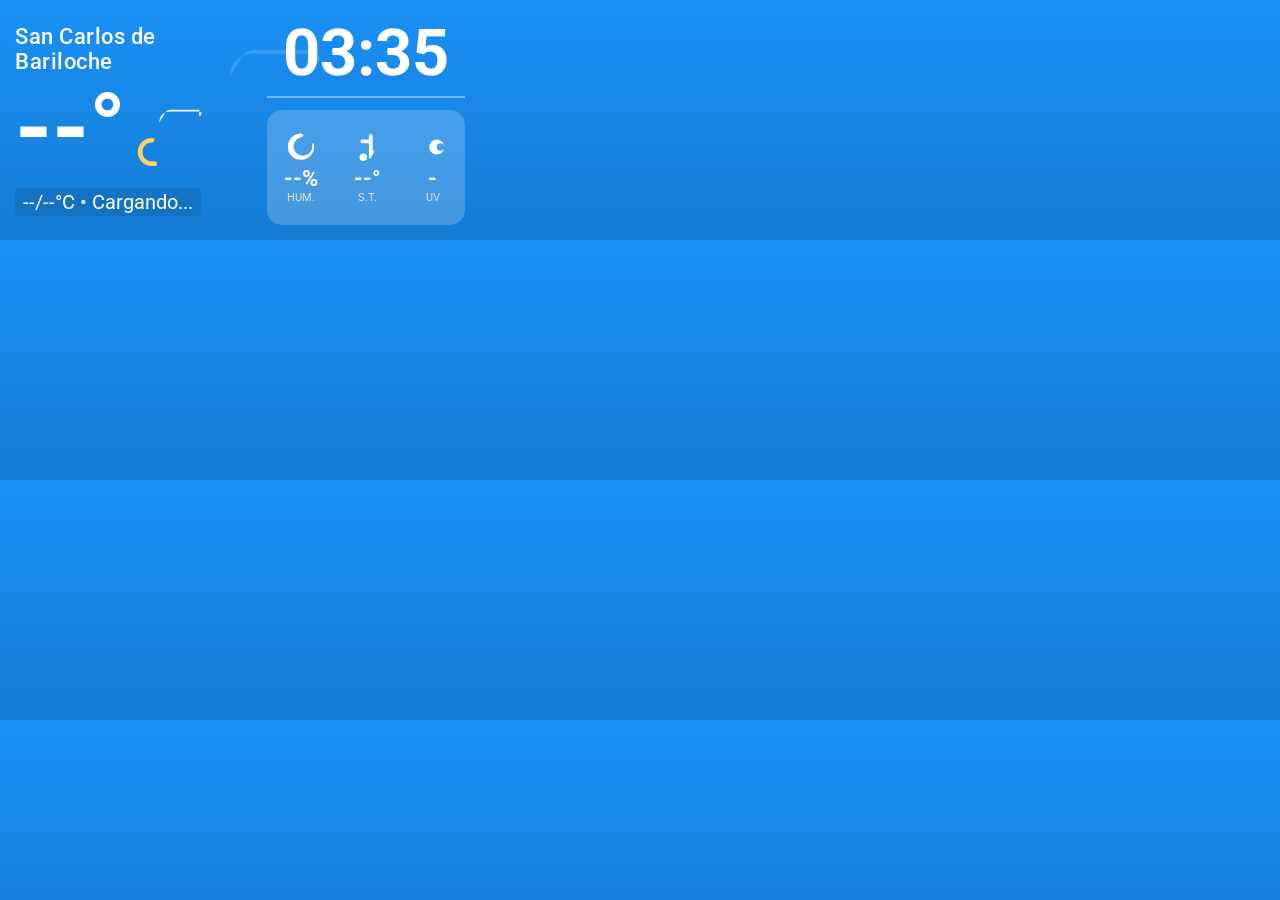
==== index.html @ 15d07fd6 "Add files via upload" ====
<!DOCTYPE html>
<html lang="es">
<head>
    <meta charset="UTF-8">
    <style>
        @import url('https://fonts.googleapis.com/css2?family=Roboto:wght@300;400;500;700&display=swap');

        body, html {
            margin: 0;
            padding: 0;
            width: 480px;
            height: 240px;
            overflow: hidden;
            display: flex;
            align-items: center;
            justify-content: center;
            font-family: 'Roboto', sans-serif;
            color: white;
            background: linear-gradient(180deg, #1A90F6 0%, #157CD4 100%);
            position: relative;
        }

        /* Nubes sutiles de fondo */
        body::after {
            content: '';
            position: absolute;
            top: 10px;
            right: 20px;
            width: 280px;
            height: 160px;
            background-image: url('data:image/svg+xml;utf8,<svg xmlns="http://www.w3.org/2000/svg" viewBox="0 0 512 512"><path fill="rgba(255,255,255,0.15)" d="M432 128H237.1c-19.1 0-36.2 11.2-43.9 28.6L160 212.9V210.6C160 171.7 191.7 140 230.6 140H432c7.2 0 16 8.8 16 16s-8.8 16-16 16z"/></svg>');
            background-repeat: no-repeat;
            background-size: contain;
            z-index: 0;
        }

        .screen-container {
            width: 450px;
            height: 210px;
            display: grid;
            grid-template-columns: 1.1fr 0.9fr;
            gap: 10px;
            z-index: 1;
        }

        /* --- Panel Izquierdo --- */
        .weather-left {
            display: flex;
            flex-direction: column;
            justify-content: space-around;
        }

        .location-header {
            font-size: 22px; /* TIPOGRAFÍA MÁS GRANDE */
            font-weight: 500;
            color: #FFFFFF;
            letter-spacing: 0.5px;
            margin-bottom: -5px; /* Acerca el nombre a la temperatura */
        }

        .main-temp-icon-row {
            display: flex;
            align-items: center;
            gap: 10px;
        }

        .current-temp {
            font-size: 95px; /* Un poco más grande para impactar */
            font-weight: 700;
            line-height: 0.9;
        }

        .weather-icon {
            width: 75px;
            height: 75px;
        }

        .description-minmax {
            font-size: 20px;
            font-weight: 400;
            background: rgba(0,0,0,0.1); /* Sombra suave para legibilidad */
            padding: 2px 8px;
            border-radius: 5px;
            width: fit-content;
        }

        /* --- Panel Derecho --- */
        .data-right {
            display: grid;
            grid-template-rows: auto 1fr;
            gap: 12px;
        }

        .clock-panel {
            font-size: 65px;
            font-weight: 700;
            text-align: center;
            border-bottom: 2px solid rgba(255,255,255,0.4);
            padding-bottom: 5px;
        }

        .comfort-panel {
            background-color: rgba(255, 255, 255, 0.2); 
            border-radius: 15px;
            display: flex;
            justify-content: space-around;
            align-items: center;
        }

        .comfort-item {
            text-align: center;
        }

        .icon-small {
            width: 30px;
            height: 30px;
            display: block;
            margin: 0 auto 4px;
        }

        .comfort-value {
            font-size: 22px;
            font-weight: 700;
        }

        .comfort-label {
            font-size: 11px;
            color: #E0E0E0;
            text-transform: uppercase;
        }

    </style>
</head>
<body>

    <div class="screen-container">
        
        <div class="weather-left">
            <div class="location-header">
                San Carlos de Bariloche
            </div>
            
            <div class="main-temp-icon-row">
                <div class="current-temp" id="temp-main">--°</div>
                <svg class="weather-icon" viewBox="0 0 512 512">
                  <path fill="#FFD166" d="M128 320c0 1.9 0 3.8.2 5.6C121.2 322 114.7 320 108 320c-53 0-96 43-96 96s43 96 96 96h20c8.8 0 16-7.2 16-16s-7.2-16-16-16H108c-35.3 0-64-28.7-64-64s28.7-64 64-64c8.8 0 16-7.2 16-16V320z"/>
                  <path fill="#FFFFFF" d="M432 128H237.1c-19.1 0-36.2 11.2-43.9 28.6L160 212.9V210.6C160 171.7 191.7 140 230.6 140H432c7.2 0 16 8.8 16 16s-8.8 16-16 16V128z"/>
                </svg>
            </div>
            
            <div class="description-minmax">
                <span id="temp-minmax">--/--°C</span> • <span id="weather-desc">Cargando...</span>
            </div>
        </div>
        
        <div class="data-right">
            <div class="clock-panel" id="clock">00:00</div>
            
            <div class="comfort-panel">
                <div class="comfort-item">
                    <svg class="icon-small" viewBox="0 0 512 512"><path fill="currentColor" d="M448 192a32 32 0 0 1 32 32v16a224 224 0 1 1-213.33-213.33 32 32 0 1 1-13.34 62.66A160 160 0 1 0 448 224v-16A32 32 0 0 1 448 192z"/></svg>
                    <div class="comfort-value" id="h-val">--%</div>
                    <div class="comfort-label">Hum.</div>
                </div>
                
                <div class="comfort-item">
                    <svg class="icon-small" viewBox="0 0 512 512"><path fill="currentColor" d="M112 432a64 64 0 1 1 128 0 64 64 0 1 1-128 0zm192 16h-32v-256H160a32 32 0 0 1 0-64h112v-64c0-17.7 14.3-32 32-32s32 14.3 32 32v256h32z"/></svg>
                    <div class="comfort-value" id="st-val">--°</div>
                    <div class="comfort-label">S.T.</div>
                </div>
                
                <div class="comfort-item">
                    <svg class="icon-small" viewBox="0 0 512 512"><path fill="currentColor" d="M384 256c0-10.7-5.1-19.9-12.8-25.6v23.2C384 256 384 256 384 256zM320 256a64 64 0 1 0 128 0 64 64 0 1 0-128 0zM192 256a128 128 0 1 1 256 0 128 128 0 1 1-256 0z"/></svg>
                    <div class="comfort-value" id="uv-val">-</div>
                    <div class="comfort-label">UV</div>
                </div>
            </div>
        </div>

    </div>

    <script>
        function updateClock() {
            const now = new Date();
            document.getElementById('clock').textContent = `${String(now.getHours()).padStart(2, '0')}:${String(now.getMinutes()).padStart(2, '0')}`;
        }

        async function updateWeather() {
            try {
                const res = await fetch('https://wttr.in/Bariloche?format=j1');
                const data = await res.json();
                const cur = data.current_condition[0];
                const day = data.weather[0];

                document.getElementById('temp-main').textContent = `${cur.temp_C}°`;
                document.getElementById('weather-desc').textContent = cur.lang_es[0].value;
                document.getElementById('h-val').textContent = `${cur.humidity}%`;
                document.getElementById('st-val').textContent = `${cur.FeelsLikeC}°`;
                document.getElementById('uv-val').textContent = cur.uvIndex;
                document.getElementById('temp-minmax').textContent = `${day.mintempC}/${day.maxtempC}°C`;
            } catch (e) { console.error(e); }
        }

        setInterval(updateClock, 1000);
        setInterval(updateWeather, 1800000);
        updateClock();
        updateWeather();
    </script>
</body>
</html>
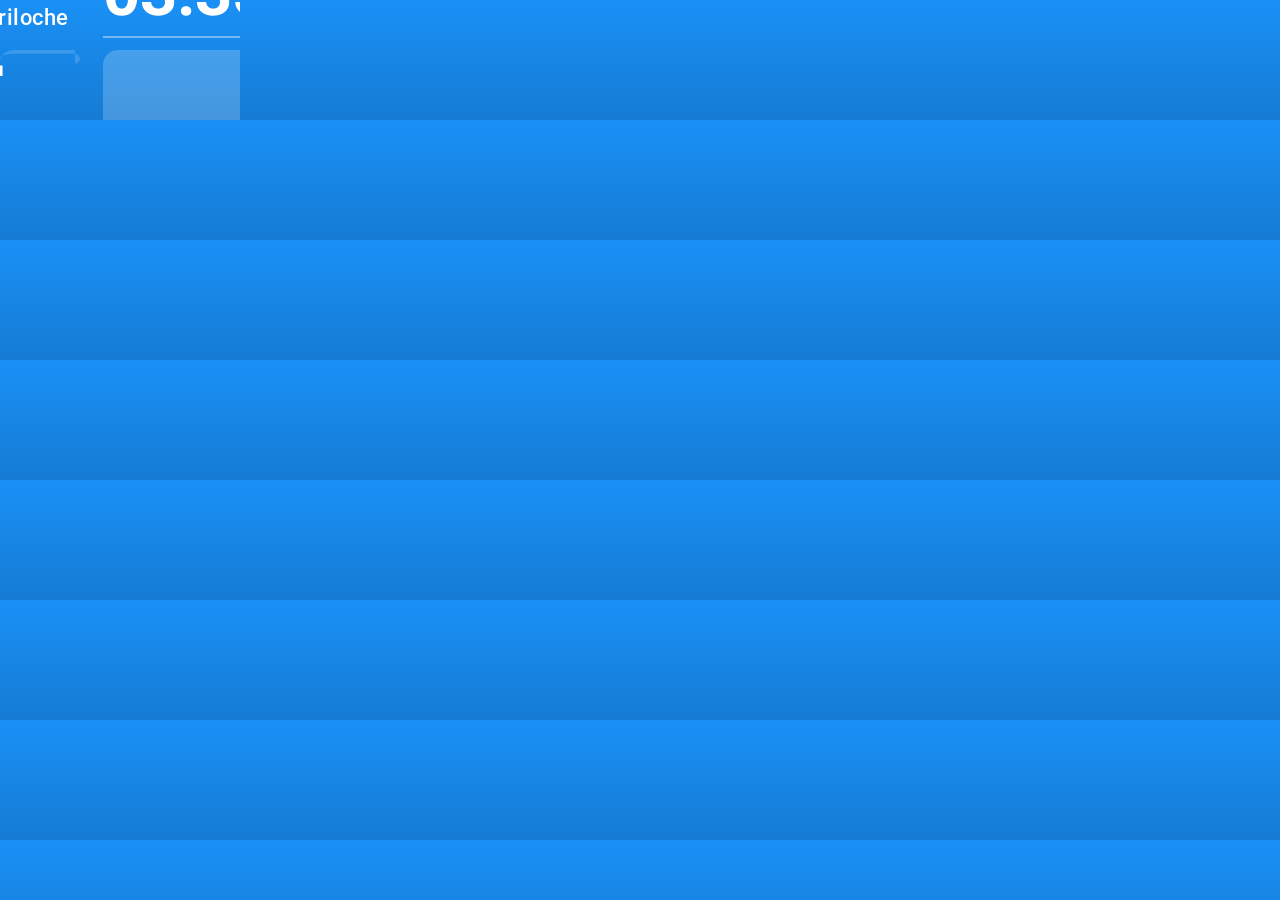
==== commit fa5545c5: "index.html" ====
--- a/index.html
+++ b/index.html
@@ -8,8 +8,8 @@
         body, html {
             margin: 0;
             padding: 0;
-            width: 480px;
-            height: 240px;
+            width: 240px;
+            height: 120px;
             overflow: hidden;
             display: flex;
             align-items: center;
@@ -207,4 +207,4 @@
         updateWeather();
     </script>
 </body>
-</html>+</html>
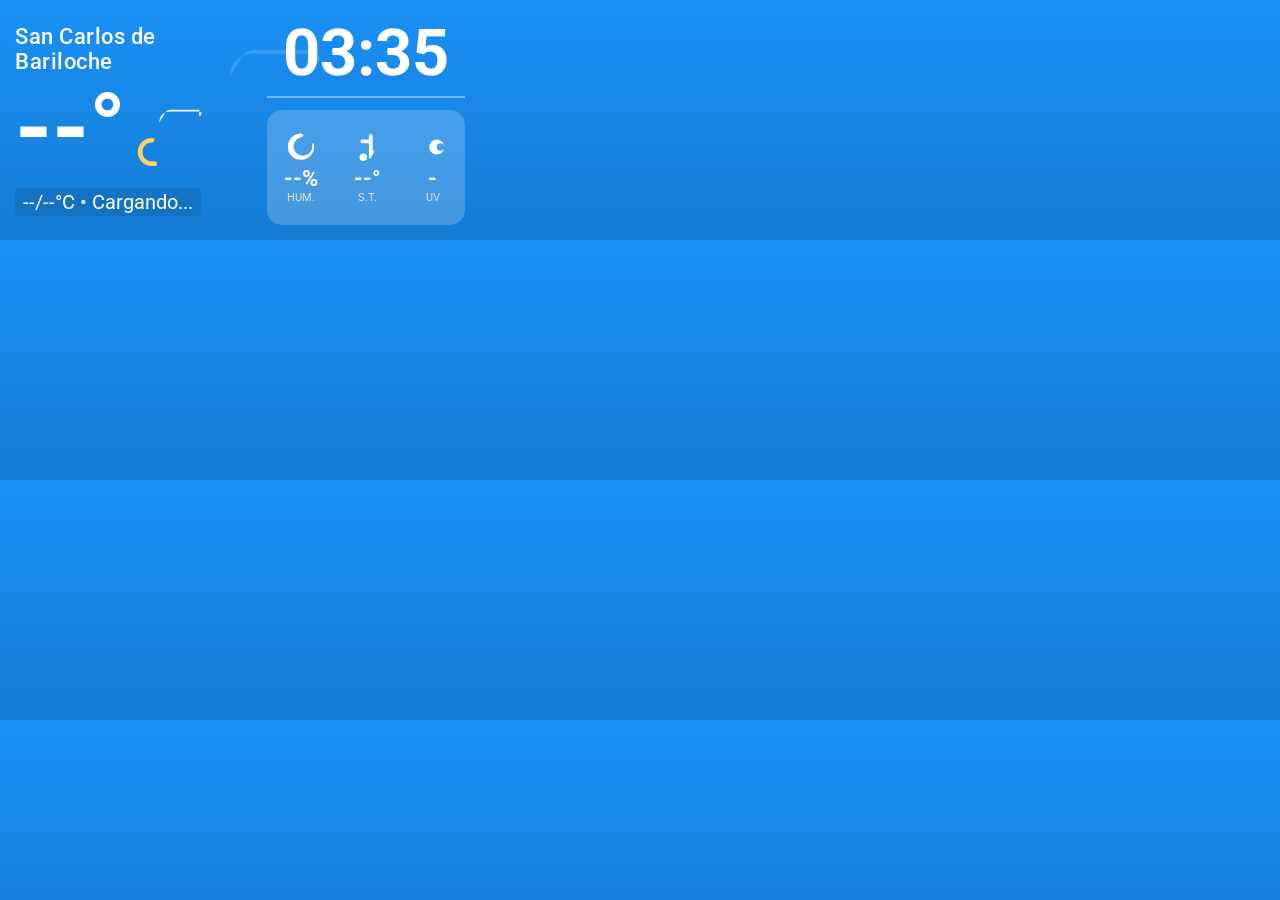
==== commit 9b65b076: "index.html" ====
--- a/index.html
+++ b/index.html
@@ -8,8 +8,8 @@
         body, html {
             margin: 0;
             padding: 0;
-            width: 240px;
-            height: 120px;
+            width: 480px;
+            height: 240px;
             overflow: hidden;
             display: flex;
             align-items: center;
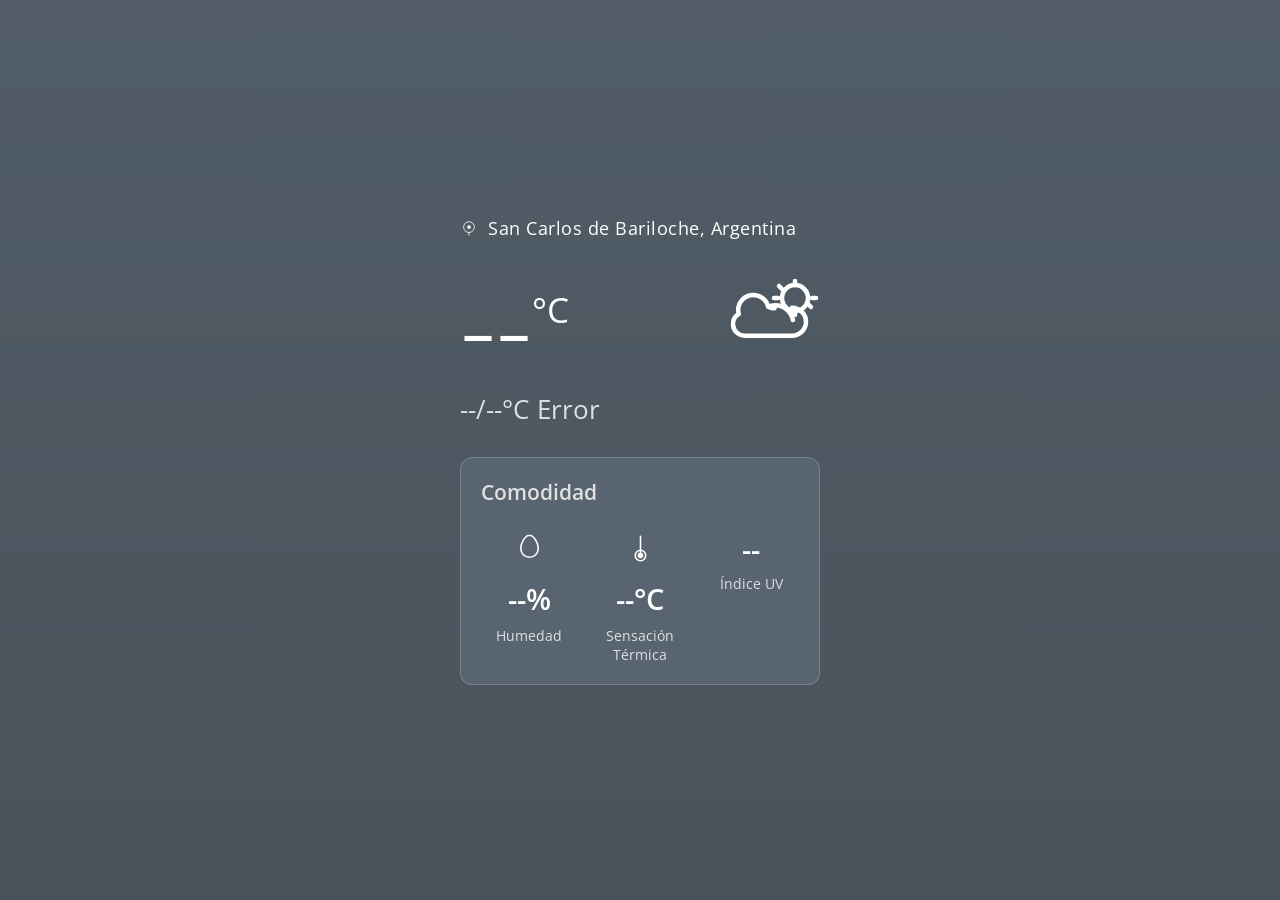
==== commit 950e4ae0: "Diseño completo del clima" ====
--- a/index.html
+++ b/index.html
@@ -1,210 +1,63 @@
-<!DOCTYPE html>
-<html lang="es">
-<head>
-    <meta charset="UTF-8">
-    <style>
-        @import url('https://fonts.googleapis.com/css2?family=Roboto:wght@300;400;500;700&display=swap');
-
-        body, html {
-            margin: 0;
-            padding: 0;
-            width: 480px;
-            height: 240px;
-            overflow: hidden;
-            display: flex;
-            align-items: center;
-            justify-content: center;
-            font-family: 'Roboto', sans-serif;
-            color: white;
-            background: linear-gradient(180deg, #1A90F6 0%, #157CD4 100%);
-            position: relative;
-        }
-
-        /* Nubes sutiles de fondo */
-        body::after {
-            content: '';
-            position: absolute;
-            top: 10px;
-            right: 20px;
-            width: 280px;
-            height: 160px;
-            background-image: url('data:image/svg+xml;utf8,<svg xmlns="http://www.w3.org/2000/svg" viewBox="0 0 512 512"><path fill="rgba(255,255,255,0.15)" d="M432 128H237.1c-19.1 0-36.2 11.2-43.9 28.6L160 212.9V210.6C160 171.7 191.7 140 230.6 140H432c7.2 0 16 8.8 16 16s-8.8 16-16 16z"/></svg>');
-            background-repeat: no-repeat;
-            background-size: contain;
-            z-index: 0;
-        }
-
-        .screen-container {
-            width: 450px;
-            height: 210px;
-            display: grid;
-            grid-template-columns: 1.1fr 0.9fr;
-            gap: 10px;
-            z-index: 1;
-        }
-
-        /* --- Panel Izquierdo --- */
-        .weather-left {
-            display: flex;
-            flex-direction: column;
-            justify-content: space-around;
-        }
-
-        .location-header {
-            font-size: 22px; /* TIPOGRAFÍA MÁS GRANDE */
-            font-weight: 500;
-            color: #FFFFFF;
-            letter-spacing: 0.5px;
-            margin-bottom: -5px; /* Acerca el nombre a la temperatura */
-        }
-
-        .main-temp-icon-row {
-            display: flex;
-            align-items: center;
-            gap: 10px;
-        }
-
-        .current-temp {
-            font-size: 95px; /* Un poco más grande para impactar */
-            font-weight: 700;
-            line-height: 0.9;
-        }
-
-        .weather-icon {
-            width: 75px;
-            height: 75px;
-        }
-
-        .description-minmax {
-            font-size: 20px;
-            font-weight: 400;
-            background: rgba(0,0,0,0.1); /* Sombra suave para legibilidad */
-            padding: 2px 8px;
-            border-radius: 5px;
-            width: fit-content;
-        }
-
-        /* --- Panel Derecho --- */
-        .data-right {
-            display: grid;
-            grid-template-rows: auto 1fr;
-            gap: 12px;
-        }
-
-        .clock-panel {
-            font-size: 65px;
-            font-weight: 700;
-            text-align: center;
-            border-bottom: 2px solid rgba(255,255,255,0.4);
-            padding-bottom: 5px;
-        }
-
-        .comfort-panel {
-            background-color: rgba(255, 255, 255, 0.2); 
-            border-radius: 15px;
-            display: flex;
-            justify-content: space-around;
-            align-items: center;
-        }
-
-        .comfort-item {
-            text-align: center;
-        }
-
-        .icon-small {
-            width: 30px;
-            height: 30px;
-            display: block;
-            margin: 0 auto 4px;
-        }
-
-        .comfort-value {
-            font-size: 22px;
-            font-weight: 700;
-        }
-
-        .comfort-label {
-            font-size: 11px;
-            color: #E0E0E0;
-            text-transform: uppercase;
-        }
-
-    </style>
-</head>
-<body>
-
-    <div class="screen-container">
-        
-        <div class="weather-left">
-            <div class="location-header">
-                San Carlos de Bariloche
-            </div>
-            
-            <div class="main-temp-icon-row">
-                <div class="current-temp" id="temp-main">--°</div>
-                <svg class="weather-icon" viewBox="0 0 512 512">
-                  <path fill="#FFD166" d="M128 320c0 1.9 0 3.8.2 5.6C121.2 322 114.7 320 108 320c-53 0-96 43-96 96s43 96 96 96h20c8.8 0 16-7.2 16-16s-7.2-16-16-16H108c-35.3 0-64-28.7-64-64s28.7-64 64-64c8.8 0 16-7.2 16-16V320z"/>
-                  <path fill="#FFFFFF" d="M432 128H237.1c-19.1 0-36.2 11.2-43.9 28.6L160 212.9V210.6C160 171.7 191.7 140 230.6 140H432c7.2 0 16 8.8 16 16s-8.8 16-16 16V128z"/>
-                </svg>
-            </div>
-            
-            <div class="description-minmax">
-                <span id="temp-minmax">--/--°C</span> • <span id="weather-desc">Cargando...</span>
-            </div>
-        </div>
-        
-        <div class="data-right">
-            <div class="clock-panel" id="clock">00:00</div>
-            
-            <div class="comfort-panel">
-                <div class="comfort-item">
-                    <svg class="icon-small" viewBox="0 0 512 512"><path fill="currentColor" d="M448 192a32 32 0 0 1 32 32v16a224 224 0 1 1-213.33-213.33 32 32 0 1 1-13.34 62.66A160 160 0 1 0 448 224v-16A32 32 0 0 1 448 192z"/></svg>
-                    <div class="comfort-value" id="h-val">--%</div>
-                    <div class="comfort-label">Hum.</div>
-                </div>
-                
-                <div class="comfort-item">
-                    <svg class="icon-small" viewBox="0 0 512 512"><path fill="currentColor" d="M112 432a64 64 0 1 1 128 0 64 64 0 1 1-128 0zm192 16h-32v-256H160a32 32 0 0 1 0-64h112v-64c0-17.7 14.3-32 32-32s32 14.3 32 32v256h32z"/></svg>
-                    <div class="comfort-value" id="st-val">--°</div>
-                    <div class="comfort-label">S.T.</div>
-                </div>
-                
-                <div class="comfort-item">
-                    <svg class="icon-small" viewBox="0 0 512 512"><path fill="currentColor" d="M384 256c0-10.7-5.1-19.9-12.8-25.6v23.2C384 256 384 256 384 256zM320 256a64 64 0 1 0 128 0 64 64 0 1 0-128 0zM192 256a128 128 0 1 1 256 0 128 128 0 1 1-256 0z"/></svg>
-                    <div class="comfort-value" id="uv-val">-</div>
-                    <div class="comfort-label">UV</div>
-                </div>
-            </div>
-        </div>
-
-    </div>
-
-    <script>
-        function updateClock() {
-            const now = new Date();
-            document.getElementById('clock').textContent = `${String(now.getHours()).padStart(2, '0')}:${String(now.getMinutes()).padStart(2, '0')}`;
-        }
-
-        async function updateWeather() {
-            try {
-                const res = await fetch('https://wttr.in/Bariloche?format=j1');
-                const data = await res.json();
-                const cur = data.current_condition[0];
-                const day = data.weather[0];
-
-                document.getElementById('temp-main').textContent = `${cur.temp_C}°`;
-                document.getElementById('weather-desc').textContent = cur.lang_es[0].value;
-                document.getElementById('h-val').textContent = `${cur.humidity}%`;
-                document.getElementById('st-val').textContent = `${cur.FeelsLikeC}°`;
-                document.getElementById('uv-val').textContent = cur.uvIndex;
-                document.getElementById('temp-minmax').textContent = `${day.mintempC}/${day.maxtempC}°C`;
-            } catch (e) { console.error(e); }
-        }
-
-        setInterval(updateClock, 1000);
-        setInterval(updateWeather, 1800000);
-        updateClock();
-        updateWeather();
-    </script>
-</body>
-</html>
+<!DOCTYPE html>
+<html lang="es">
+<head>
+  <meta charset="UTF-8">
+  <meta name="viewport" content="width=device-width, initial-scale=1.0">
+  <title>Clima Bariloche</title>
+  <link rel="preconnect" href="https://fonts.googleapis.com">
+  <link rel="preconnect" href="https://fonts.gstatic.com" crossorigin>
+  <link href="https://fonts.googleapis.com/css2?family=Open+Sans:wght@300;400;600&display=swap" rel="stylesheet">
+  <link rel="stylesheet" href="style.css">
+</head>
+<body>
+  <div class="app-container">
+    
+    <header class="location-header">
+      <img src="img/pin.svg" alt="Ubicación" class="icon-pin">
+      <h1 id="location-name">San Carlos de Bariloche, Argentina</h1>
+    </header>
+
+    <main class="main-weather">
+      <div class="weather-row">
+        <div class="temperature-container">
+          <span id="main-temp" class="large-temp">--</span><span class="unit">°C</span>
+        </div>
+        <img id="main-weather-icon" src="img/cloudy-with-sun.svg" alt="Estado del clima" class="weather-icon-main">
+      </div>
+      
+      <div class="weather-status-detail">
+        <span id="temp-range">--/--°C</span>
+        <span id="weather-desc">Cargando...</span>
+      </div>
+    </main>
+
+    <section class="comfort-card">
+      <h2 class="comfort-title">Comodidad</h2>
+      
+      <div class="comfort-metrics">
+        <div class="metric-group">
+          <img src="img/droplet.svg" alt="Humedad" class="comfort-icon">
+          <span id="comfort-humidity" class="comfort-value">--%</span>
+          <span class="comfort-label">Humedad</span>
+        </div>
+        
+        <div class="metric-group">
+          <img src="img/thermometer.svg" alt="Sensación Térmica" class="comfort-icon">
+          <span id="comfort-feels-like" class="comfort-value">--°C</span>
+          <span class="comfort-label">Sensación Térmica</span>
+        </div>
+        
+        <div class="metric-group">
+          <!-- Este icono es un placeholder, el UV es dinámico -->
+          <div class="uv-placeholder">
+            <span id="comfort-uv" class="comfort-value uv-value">--</span>
+          </div>
+          <span class="comfort-label">Índice UV</span>
+        </div>
+      </div>
+    </section>
+
+  </div>
+  <script src="script.js"></script>
+</body>
+</html>
--- a/style.css
+++ b/style.css
@@ -0,0 +1,157 @@
+:root {
+  --bg-color: #5A6772; /* Color base gris azulado de la imagen */
+  --card-bg: rgba(94, 107, 120, 0.7); /* Fondo de la tarjeta Comodidad */
+  --text-primary: #FFFFFF;
+  --text-secondary: #E0E0E0;
+  --uv-bg: rgba(255, 255, 255, 0.15);
+  --font-family: 'Open Sans', sans-serif;
+}
+
+* {
+  margin: 0;
+  padding: 0;
+  box-sizing: border-box;
+}
+
+body {
+  font-family: var(--font-family);
+  background-color: var(--bg-color);
+  color: var(--text-primary);
+  display: flex;
+  justify-content: center;
+  align-items: center;
+  min-height: 100vh;
+  /* Fondo de nubes (reemplazar con una imagen real si se desea) */
+  background-image: linear-gradient(rgba(0,0,0,0.1), rgba(0,0,0,0.2)), url('https://images.unsplash.com/photo-1599202860130-f600f4948364?q=80&w=2000&auto=format&fit=crop');
+  background-size: cover;
+  background-position: center;
+}
+
+.app-container {
+  width: 100%;
+  max-width: 400px; /* Tamaño móvil simulado */
+  padding: 40px 20px;
+  display: flex;
+  flex-direction: column;
+  gap: 30px;
+}
+
+/* Header de Ubicación */
+.location-header {
+  display: flex;
+  align-items: center;
+  gap: 10px;
+}
+
+.icon-pin {
+  width: 18px;
+  height: 18px;
+}
+
+.location-header h1 {
+  font-size: 1.1rem;
+  font-weight: 400;
+  letter-spacing: 0.5px;
+}
+
+/* Sección Principal del Clima */
+.main-weather {
+  display: flex;
+  flex-direction: column;
+  gap: 10px;
+}
+
+.weather-row {
+  display: flex;
+  justify-content: space-between;
+  align-items: center;
+}
+
+.temperature-container {
+  display: flex;
+  align-items: flex-start;
+}
+
+.large-temp {
+  font-size: 7rem;
+  font-weight: 300; /* Extra fina */
+  line-height: 1;
+}
+
+.unit {
+  font-size: 2.2rem;
+  font-weight: 400;
+  margin-top: 15px;
+}
+
+.weather-icon-main {
+  width: 100px;
+  height: 100px;
+}
+
+.weather-status-detail {
+  display: flex;
+  gap: 8px;
+  font-size: 1.6rem;
+  font-weight: 400;
+  color: var(--text-secondary);
+}
+
+/* Tarjeta de Comodidad */
+.comfort-card {
+  background-color: var(--card-bg);
+  border: 1.5px solid rgba(255, 255, 255, 0.2);
+  border-radius: 12px;
+  padding: 20px;
+}
+
+.comfort-title {
+  font-size: 1.3rem;
+  font-weight: 600;
+  margin-bottom: 25px;
+  color: var(--text-secondary);
+}
+
+.comfort-metrics {
+  display: grid;
+  grid-template-columns: repeat(3, 1fr);
+  gap: 15px;
+  text-align: center;
+}
+
+.metric-group {
+  display: flex;
+  flex-direction: column;
+  align-items: center;
+  gap: 8px;
+}
+
+.comfort-icon {
+  width: 35px;
+  height: 35px;
+  margin-bottom: 5px;
+}
+
+.comfort-value {
+  font-size: 1.8rem;
+  font-weight: 600;
+}
+
+.comfort-label {
+  font-size: 0.85rem;
+  font-weight: 400;
+  color: rgba(255, 255, 255, 0.8);
+}
+
+/* Estilo especial para el placeholder del UV (se reemplazará por icono real) */
+.uv-placeholder {
+  width: 35px;
+  height: 35px;
+  display: flex;
+  justify-content: center;
+  align-items: center;
+}
+
+.uv-value {
+  font-size: 1.8rem;
+}
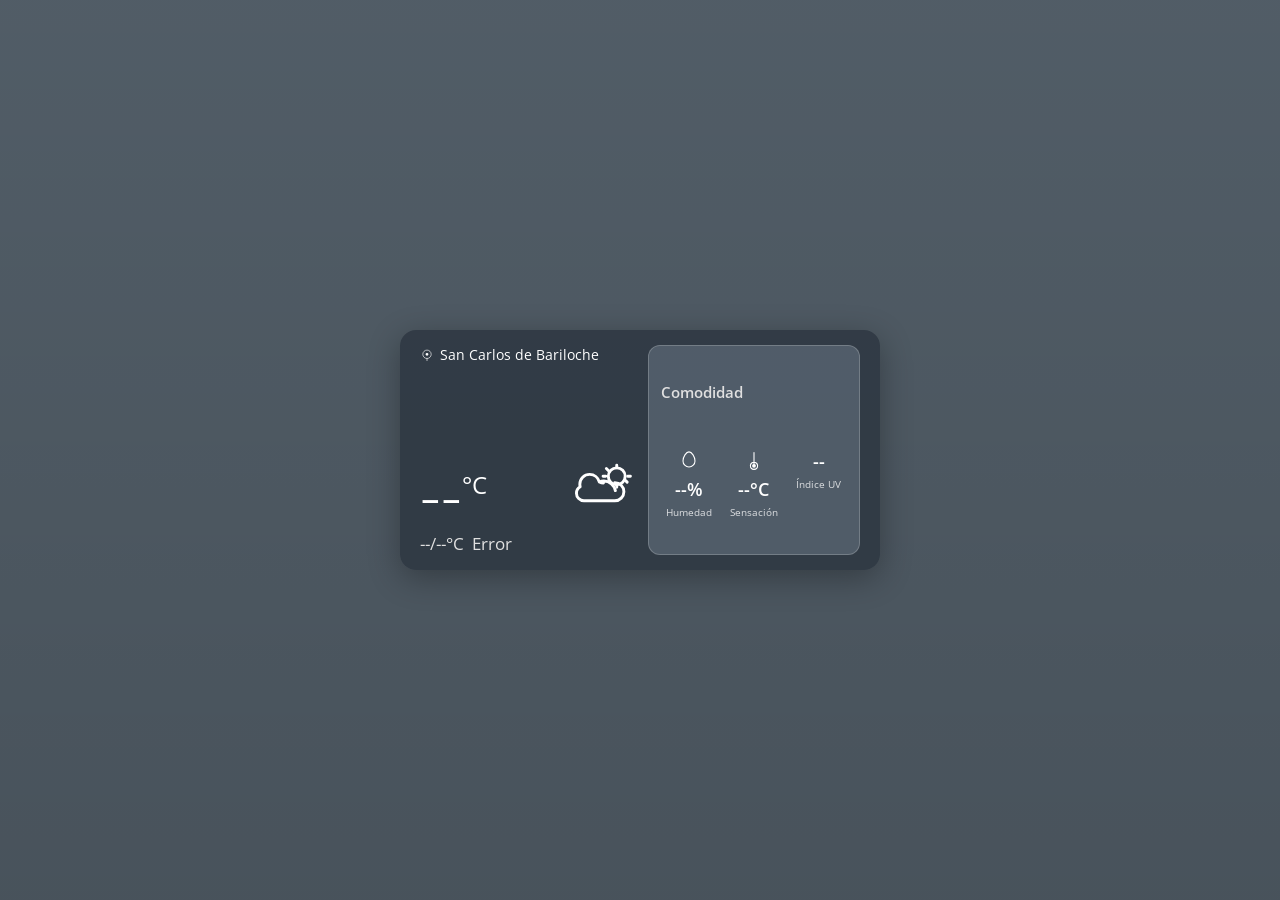
==== commit e651de5d: "index.html" ====
--- a/index.html
+++ b/index.html
@@ -3,7 +3,7 @@
 <head>
   <meta charset="UTF-8">
   <meta name="viewport" content="width=device-width, initial-scale=1.0">
-  <title>Clima Bariloche</title>
+  <title>Clima Bariloche (480x240)</title>
   <link rel="preconnect" href="https://fonts.googleapis.com">
   <link rel="preconnect" href="https://fonts.gstatic.com" crossorigin>
   <link href="https://fonts.googleapis.com/css2?family=Open+Sans:wght@300;400;600&display=swap" rel="stylesheet">
@@ -12,25 +12,29 @@
 <body>
   <div class="app-container">
     
-    <header class="location-header">
-      <img src="img/pin.svg" alt="Ubicación" class="icon-pin">
-      <h1 id="location-name">San Carlos de Bariloche, Argentina</h1>
-    </header>
+    <!-- Columna Izquierda -->
+    <div class="left-column">
+      <header class="location-header">
+        <img src="img/pin.svg" alt="Ubicación" class="icon-pin">
+        <h1 id="location-name">San Carlos de Bariloche</h1>
+      </header>
 
-    <main class="main-weather">
-      <div class="weather-row">
-        <div class="temperature-container">
-          <span id="main-temp" class="large-temp">--</span><span class="unit">°C</span>
+      <main class="main-weather">
+        <div class="weather-row">
+          <div class="temperature-container">
+            <span id="main-temp" class="large-temp">--</span><span class="unit">°C</span>
+          </div>
+          <img id="main-weather-icon" src="img/cloudy-with-sun.svg" alt="Estado del clima" class="weather-icon-main">
         </div>
-        <img id="main-weather-icon" src="img/cloudy-with-sun.svg" alt="Estado del clima" class="weather-icon-main">
-      </div>
-      
-      <div class="weather-status-detail">
-        <span id="temp-range">--/--°C</span>
-        <span id="weather-desc">Cargando...</span>
-      </div>
-    </main>
+        
+        <div class="weather-status-detail">
+          <span id="temp-range">--/--°C</span>
+          <span id="weather-desc">Cargando...</span>
+        </div>
+      </main>
+    </div>
 
+    <!-- Columna Derecha -->
     <section class="comfort-card">
       <h2 class="comfort-title">Comodidad</h2>
       
@@ -44,13 +48,12 @@
         <div class="metric-group">
           <img src="img/thermometer.svg" alt="Sensación Térmica" class="comfort-icon">
           <span id="comfort-feels-like" class="comfort-value">--°C</span>
-          <span class="comfort-label">Sensación Térmica</span>
+          <span class="comfort-label">Sensación</span>
         </div>
         
         <div class="metric-group">
-          <!-- Este icono es un placeholder, el UV es dinámico -->
           <div class="uv-placeholder">
-            <span id="comfort-uv" class="comfort-value uv-value">--</span>
+            <span id="comfort-uv" class="comfort-value">--</span>
           </div>
           <span class="comfort-label">Índice UV</span>
         </div>
@@ -60,4 +63,4 @@
   </div>
   <script src="script.js"></script>
 </body>
-</html>+</html>
--- a/style.css
+++ b/style.css
@@ -1,9 +1,8 @@
 :root {
-  --bg-color: #5A6772; /* Color base gris azulado de la imagen */
-  --card-bg: rgba(94, 107, 120, 0.7); /* Fondo de la tarjeta Comodidad */
+  --bg-color: #5A6772;
+  --card-bg: rgba(94, 107, 120, 0.7);
   --text-primary: #FFFFFF;
   --text-secondary: #E0E0E0;
-  --uv-bg: rgba(255, 255, 255, 0.15);
   --font-family: 'Open Sans', sans-serif;
 }
 
@@ -21,50 +20,63 @@
   justify-content: center;
   align-items: center;
   min-height: 100vh;
-  /* Fondo de nubes (reemplazar con una imagen real si se desea) */
+  /* Fondo responsivo */
   background-image: linear-gradient(rgba(0,0,0,0.1), rgba(0,0,0,0.2)), url('https://images.unsplash.com/photo-1599202860130-f600f4948364?q=80&w=2000&auto=format&fit=crop');
   background-size: cover;
   background-position: center;
 }
 
+/* Contenedor exacto de 480x240 px */
 .app-container {
-  width: 100%;
-  max-width: 400px; /* Tamaño móvil simulado */
-  padding: 40px 20px;
+  width: 480px;
+  height: 240px;
+  padding: 15px 20px;
+  display: grid;
+  grid-template-columns: 1fr 1fr; /* Dividido en 2 columnas */
+  gap: 15px;
+  align-items: center;
+  background: rgba(45, 55, 65, 0.85); /* Fondo semitransparente para delimitar la caja */
+  border-radius: 16px;
+  box-shadow: 0 8px 32px rgba(0, 0, 0, 0.3);
+  overflow: hidden;
+}
+
+/* Columna Izquierda: Ubicación y Temperatura */
+.left-column {
   display: flex;
   flex-direction: column;
-  gap: 30px;
+  justify-content: space-between;
+  height: 100%;
 }
 
-/* Header de Ubicación */
 .location-header {
   display: flex;
   align-items: center;
-  gap: 10px;
+  gap: 6px;
 }
 
 .icon-pin {
-  width: 18px;
-  height: 18px;
+  width: 14px;
+  height: 14px;
 }
 
 .location-header h1 {
-  font-size: 1.1rem;
+  font-size: 0.85rem;
   font-weight: 400;
-  letter-spacing: 0.5px;
+  white-space: nowrap;
+  overflow: hidden;
+  text-overflow: ellipsis;
 }
 
-/* Sección Principal del Clima */
 .main-weather {
   display: flex;
   flex-direction: column;
-  gap: 10px;
 }
 
 .weather-row {
   display: flex;
+  align-items: center;
   justify-content: space-between;
-  align-items: center;
 }
 
 .temperature-container {
@@ -73,49 +85,53 @@
 }
 
 .large-temp {
-  font-size: 7rem;
-  font-weight: 300; /* Extra fina */
+  font-size: 4rem;
+  font-weight: 300;
   line-height: 1;
 }
 
 .unit {
-  font-size: 2.2rem;
+  font-size: 1.5rem;
   font-weight: 400;
-  margin-top: 15px;
+  margin-top: 5px;
 }
 
 .weather-icon-main {
-  width: 100px;
-  height: 100px;
+  width: 65px;
+  height: 65px;
 }
 
 .weather-status-detail {
   display: flex;
   gap: 8px;
-  font-size: 1.6rem;
+  font-size: 1.05rem;
   font-weight: 400;
   color: var(--text-secondary);
+  margin-top: 5px;
 }
 
-/* Tarjeta de Comodidad */
+/* Columna Derecha: Tarjeta de Comodidad */
 .comfort-card {
   background-color: var(--card-bg);
-  border: 1.5px solid rgba(255, 255, 255, 0.2);
+  border: 1px solid rgba(255, 255, 255, 0.2);
   border-radius: 12px;
-  padding: 20px;
+  padding: 12px;
+  height: 100%;
+  display: flex;
+  flex-direction: column;
+  justify-content: space-around;
 }
 
 .comfort-title {
-  font-size: 1.3rem;
+  font-size: 0.95rem;
   font-weight: 600;
-  margin-bottom: 25px;
   color: var(--text-secondary);
 }
 
 .comfort-metrics {
   display: grid;
   grid-template-columns: repeat(3, 1fr);
-  gap: 15px;
+  gap: 8px;
   text-align: center;
 }
 
@@ -123,35 +139,28 @@
   display: flex;
   flex-direction: column;
   align-items: center;
-  gap: 8px;
+  gap: 4px;
 }
 
 .comfort-icon {
-  width: 35px;
-  height: 35px;
-  margin-bottom: 5px;
+  width: 24px;
+  height: 24px;
 }
 
 .comfort-value {
-  font-size: 1.8rem;
+  font-size: 1.1rem;
   font-weight: 600;
 }
 
 .comfort-label {
-  font-size: 0.85rem;
+  font-size: 0.65rem;
   font-weight: 400;
   color: rgba(255, 255, 255, 0.8);
 }
 
-/* Estilo especial para el placeholder del UV (se reemplazará por icono real) */
 .uv-placeholder {
-  width: 35px;
-  height: 35px;
+  height: 24px;
   display: flex;
+  align-items: center;
   justify-content: center;
-  align-items: center;
 }
-
-.uv-value {
-  font-size: 1.8rem;
-}
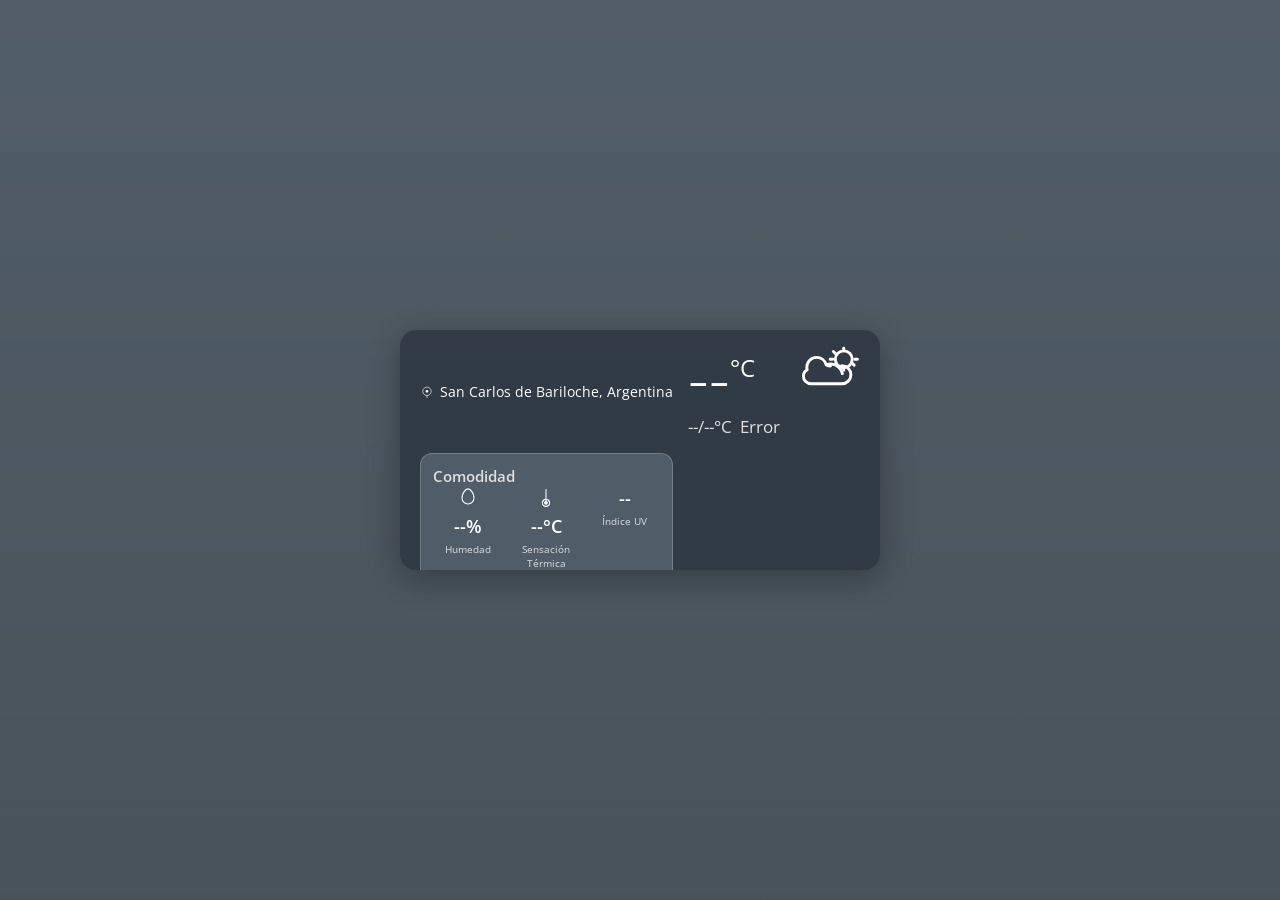
==== commit 62d7f4d6: "index.html" ====
--- a/index.html
+++ b/index.html
@@ -3,7 +3,7 @@
 <head>
   <meta charset="UTF-8">
   <meta name="viewport" content="width=device-width, initial-scale=1.0">
-  <title>Clima Bariloche (480x240)</title>
+  <title>Clima Bariloche</title>
   <link rel="preconnect" href="https://fonts.googleapis.com">
   <link rel="preconnect" href="https://fonts.gstatic.com" crossorigin>
   <link href="https://fonts.googleapis.com/css2?family=Open+Sans:wght@300;400;600&display=swap" rel="stylesheet">
@@ -12,29 +12,25 @@
 <body>
   <div class="app-container">
     
-    <!-- Columna Izquierda -->
-    <div class="left-column">
-      <header class="location-header">
-        <img src="img/pin.svg" alt="Ubicación" class="icon-pin">
-        <h1 id="location-name">San Carlos de Bariloche</h1>
-      </header>
+    <header class="location-header">
+      <img src="img/pin.svg" alt="Ubicación" class="icon-pin">
+      <h1 id="location-name">San Carlos de Bariloche, Argentina</h1>
+    </header>
 
-      <main class="main-weather">
-        <div class="weather-row">
-          <div class="temperature-container">
-            <span id="main-temp" class="large-temp">--</span><span class="unit">°C</span>
-          </div>
-          <img id="main-weather-icon" src="img/cloudy-with-sun.svg" alt="Estado del clima" class="weather-icon-main">
+    <main class="main-weather">
+      <div class="weather-row">
+        <div class="temperature-container">
+          <span id="main-temp" class="large-temp">--</span><span class="unit">°C</span>
         </div>
-        
-        <div class="weather-status-detail">
-          <span id="temp-range">--/--°C</span>
-          <span id="weather-desc">Cargando...</span>
-        </div>
-      </main>
-    </div>
+        <img id="main-weather-icon" src="img/cloudy-with-sun.svg" alt="Estado del clima" class="weather-icon-main">
+      </div>
+      
+      <div class="weather-status-detail">
+        <span id="temp-range">--/--°C</span>
+        <span id="weather-desc">Cargando...</span>
+      </div>
+    </main>
 
-    <!-- Columna Derecha -->
     <section class="comfort-card">
       <h2 class="comfort-title">Comodidad</h2>
       
@@ -48,12 +44,13 @@
         <div class="metric-group">
           <img src="img/thermometer.svg" alt="Sensación Térmica" class="comfort-icon">
           <span id="comfort-feels-like" class="comfort-value">--°C</span>
-          <span class="comfort-label">Sensación</span>
+          <span class="comfort-label">Sensación Térmica</span>
         </div>
         
         <div class="metric-group">
+          <!-- Este icono es un placeholder, el UV es dinámico -->
           <div class="uv-placeholder">
-            <span id="comfort-uv" class="comfort-value">--</span>
+            <span id="comfort-uv" class="comfort-value uv-value">--</span>
           </div>
           <span class="comfort-label">Índice UV</span>
         </div>
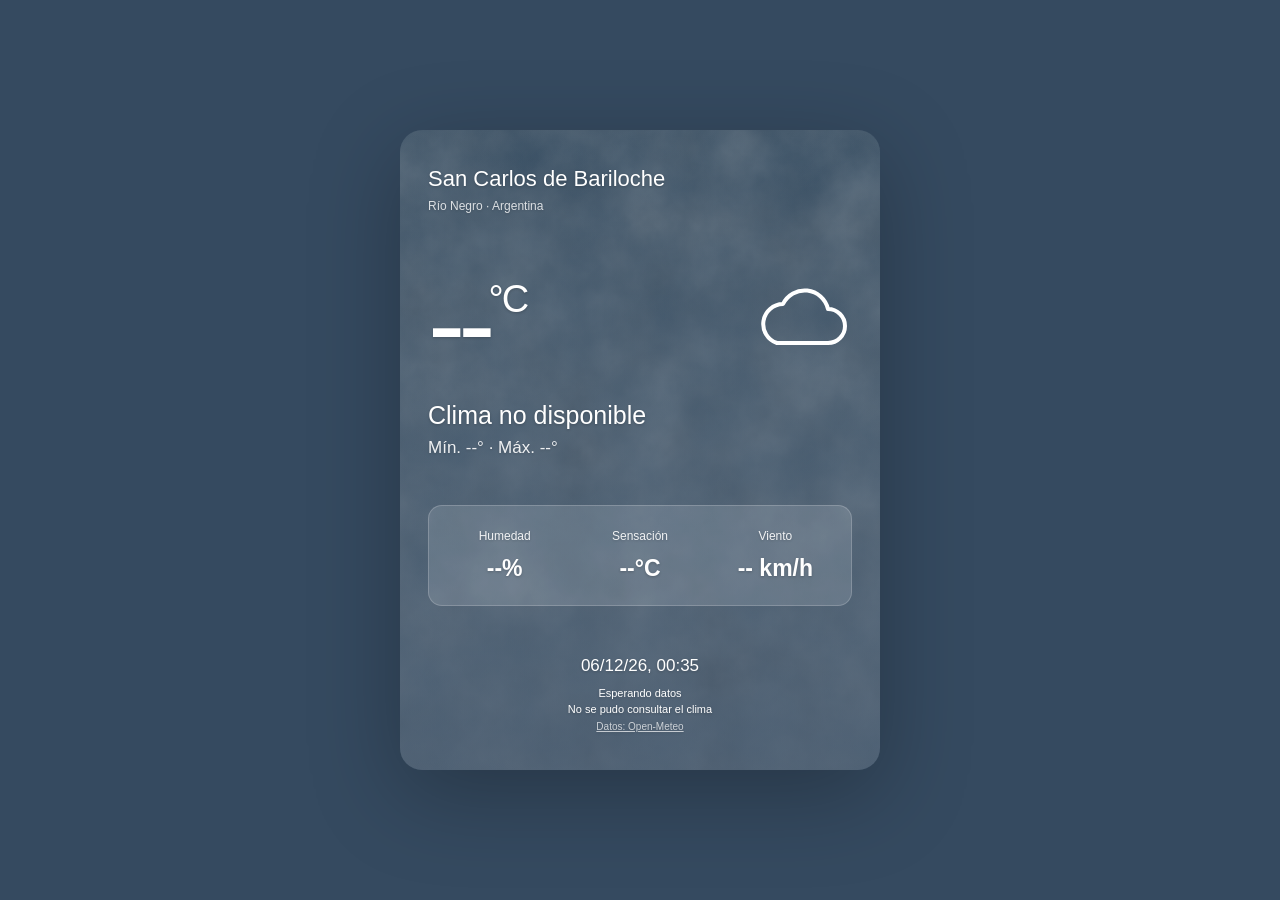
==== commit da06a2de: "Add files via upload" ====
--- a/index.html
+++ b/index.html
@@ -1,63 +1 @@
-<!DOCTYPE html>
-<html lang="es">
-<head>
-  <meta charset="UTF-8">
-  <meta name="viewport" content="width=device-width, initial-scale=1.0">
-  <title>Clima Bariloche</title>
-  <link rel="preconnect" href="https://fonts.googleapis.com">
-  <link rel="preconnect" href="https://fonts.gstatic.com" crossorigin>
-  <link href="https://fonts.googleapis.com/css2?family=Open+Sans:wght@300;400;600&display=swap" rel="stylesheet">
-  <link rel="stylesheet" href="style.css">
-</head>
-<body>
-  <div class="app-container">
-    
-    <header class="location-header">
-      <img src="img/pin.svg" alt="Ubicación" class="icon-pin">
-      <h1 id="location-name">San Carlos de Bariloche, Argentina</h1>
-    </header>
-
-    <main class="main-weather">
-      <div class="weather-row">
-        <div class="temperature-container">
-          <span id="main-temp" class="large-temp">--</span><span class="unit">°C</span>
-        </div>
-        <img id="main-weather-icon" src="img/cloudy-with-sun.svg" alt="Estado del clima" class="weather-icon-main">
-      </div>
-      
-      <div class="weather-status-detail">
-        <span id="temp-range">--/--°C</span>
-        <span id="weather-desc">Cargando...</span>
-      </div>
-    </main>
-
-    <section class="comfort-card">
-      <h2 class="comfort-title">Comodidad</h2>
-      
-      <div class="comfort-metrics">
-        <div class="metric-group">
-          <img src="img/droplet.svg" alt="Humedad" class="comfort-icon">
-          <span id="comfort-humidity" class="comfort-value">--%</span>
-          <span class="comfort-label">Humedad</span>
-        </div>
-        
-        <div class="metric-group">
-          <img src="img/thermometer.svg" alt="Sensación Térmica" class="comfort-icon">
-          <span id="comfort-feels-like" class="comfort-value">--°C</span>
-          <span class="comfort-label">Sensación Térmica</span>
-        </div>
-        
-        <div class="metric-group">
-          <!-- Este icono es un placeholder, el UV es dinámico -->
-          <div class="uv-placeholder">
-            <span id="comfort-uv" class="comfort-value uv-value">--</span>
-          </div>
-          <span class="comfort-label">Índice UV</span>
-        </div>
-      </div>
-    </section>
-
-  </div>
-  <script src="script.js"></script>
-</body>
-</html>
+<!doctype html><html lang="es"><head><meta charset="utf-8"><meta name="viewport" content="width=device-width, initial-scale=1"><title>Clima · San Carlos de Bariloche</title><link rel="stylesheet" href="style.css"></head><body class=""><main class="app-container"><header><h1>San Carlos de Bariloche</h1><p class="region">Río Negro · Argentina</p></header><section class="main-weather"><div class="weather-row"><div class="temperature"><span id="main-temp">--</span><span class="unit">°C</span></div><img id="main-weather-icon" src="img/icono-nublado.svg" alt="" width="100" height="100"></div><p id="weather-desc">Consultando clima…</p><p id="temp-range">Mín. --° · Máx. --°</p></section><section class="comfort-card"><div><span class="label">Humedad</span><strong id="comfort-humidity">--%</strong></div><div><span class="label">Sensación</span><strong id="comfort-feels-like">--°C</strong></div><div><span class="label">Viento</span><strong id="comfort-wind">-- km/h</strong></div></section><footer><time id="clock"></time><p id="updated">Esperando datos</p><p id="connection" role="status"></p><a href="https://open-meteo.com/" target="_blank" rel="noopener">Datos: Open-Meteo</a></footer></main><script src="script.js"></script></body></html>
--- a/style.css
+++ b/style.css
@@ -1,166 +1 @@
-:root {
-  --bg-color: #5A6772;
-  --card-bg: rgba(94, 107, 120, 0.7);
-  --text-primary: #FFFFFF;
-  --text-secondary: #E0E0E0;
-  --font-family: 'Open Sans', sans-serif;
-}
-
-* {
-  margin: 0;
-  padding: 0;
-  box-sizing: border-box;
-}
-
-body {
-  font-family: var(--font-family);
-  background-color: var(--bg-color);
-  color: var(--text-primary);
-  display: flex;
-  justify-content: center;
-  align-items: center;
-  min-height: 100vh;
-  /* Fondo responsivo */
-  background-image: linear-gradient(rgba(0,0,0,0.1), rgba(0,0,0,0.2)), url('https://images.unsplash.com/photo-1599202860130-f600f4948364?q=80&w=2000&auto=format&fit=crop');
-  background-size: cover;
-  background-position: center;
-}
-
-/* Contenedor exacto de 480x240 px */
-.app-container {
-  width: 480px;
-  height: 240px;
-  padding: 15px 20px;
-  display: grid;
-  grid-template-columns: 1fr 1fr; /* Dividido en 2 columnas */
-  gap: 15px;
-  align-items: center;
-  background: rgba(45, 55, 65, 0.85); /* Fondo semitransparente para delimitar la caja */
-  border-radius: 16px;
-  box-shadow: 0 8px 32px rgba(0, 0, 0, 0.3);
-  overflow: hidden;
-}
-
-/* Columna Izquierda: Ubicación y Temperatura */
-.left-column {
-  display: flex;
-  flex-direction: column;
-  justify-content: space-between;
-  height: 100%;
-}
-
-.location-header {
-  display: flex;
-  align-items: center;
-  gap: 6px;
-}
-
-.icon-pin {
-  width: 14px;
-  height: 14px;
-}
-
-.location-header h1 {
-  font-size: 0.85rem;
-  font-weight: 400;
-  white-space: nowrap;
-  overflow: hidden;
-  text-overflow: ellipsis;
-}
-
-.main-weather {
-  display: flex;
-  flex-direction: column;
-}
-
-.weather-row {
-  display: flex;
-  align-items: center;
-  justify-content: space-between;
-}
-
-.temperature-container {
-  display: flex;
-  align-items: flex-start;
-}
-
-.large-temp {
-  font-size: 4rem;
-  font-weight: 300;
-  line-height: 1;
-}
-
-.unit {
-  font-size: 1.5rem;
-  font-weight: 400;
-  margin-top: 5px;
-}
-
-.weather-icon-main {
-  width: 65px;
-  height: 65px;
-}
-
-.weather-status-detail {
-  display: flex;
-  gap: 8px;
-  font-size: 1.05rem;
-  font-weight: 400;
-  color: var(--text-secondary);
-  margin-top: 5px;
-}
-
-/* Columna Derecha: Tarjeta de Comodidad */
-.comfort-card {
-  background-color: var(--card-bg);
-  border: 1px solid rgba(255, 255, 255, 0.2);
-  border-radius: 12px;
-  padding: 12px;
-  height: 100%;
-  display: flex;
-  flex-direction: column;
-  justify-content: space-around;
-}
-
-.comfort-title {
-  font-size: 0.95rem;
-  font-weight: 600;
-  color: var(--text-secondary);
-}
-
-.comfort-metrics {
-  display: grid;
-  grid-template-columns: repeat(3, 1fr);
-  gap: 8px;
-  text-align: center;
-}
-
-.metric-group {
-  display: flex;
-  flex-direction: column;
-  align-items: center;
-  gap: 4px;
-}
-
-.comfort-icon {
-  width: 24px;
-  height: 24px;
-}
-
-.comfort-value {
-  font-size: 1.1rem;
-  font-weight: 600;
-}
-
-.comfort-label {
-  font-size: 0.65rem;
-  font-weight: 400;
-  color: rgba(255, 255, 255, 0.8);
-}
-
-.uv-placeholder {
-  height: 24px;
-  display: flex;
-  align-items: center;
-  justify-content: center;
-}
+*{box-sizing:border-box;margin:0;padding:0}body{--sky:url('img/fondo-nublado.svg');font-family:Arial,Helvetica,sans-serif;color:#fff;min-height:100vh;background:#354a60;display:grid;place-items:center}.app-container{background-image:linear-gradient(#10283a33,#0e233d80),var(--sky);background-size:cover;background-position:center;width:min(100%,480px);padding:36px 28px;min-height:640px;display:flex;flex-direction:column;justify-content:space-between;gap:26px;box-shadow:0 24px 90px #0004;border-radius:22px;margin:24px;text-shadow:0 1px 3px #0003}h1{font-size:22px;font-weight:500;line-height:1.2}.region{font-size:12px;opacity:.8;margin-top:7px}.weather-row{display:flex;align-items:center;justify-content:space-between;gap:8px}.temperature{white-space:nowrap;font-size:112px;line-height:1.15;font-weight:300;letter-spacing:-7px}.unit{font-size:38px;letter-spacing:-2px;vertical-align:top;display:inline-block;margin-top:18px}#weather-desc{font-size:25px;margin-top:12px}#temp-range{font-size:17px;margin-top:8px;opacity:.9}.comfort-card{display:grid;grid-template-columns:repeat(3,1fr);gap:8px;padding:23px 12px;background:#eef6ff24;border:1px solid #ffffff30;border-radius:14px;text-align:center}.label{display:block;font-size:12px;margin-bottom:12px;opacity:.9}strong{font-size:23px;white-space:nowrap}footer{text-align:center;font-size:11px;line-height:1.5}#clock{font-size:17px;display:block;margin-bottom:6px}footer a{color:inherit;font-size:10px;opacity:.7}#connection:empty{display:none}body[data-night="true"] .app-container{background-image:linear-gradient(#051326aa,#051326bb),var(--sky)}.led{display:block;background:#000;min-height:0}.led .app-container{margin:0;border-radius:0;box-shadow:none;overflow:hidden;gap:0;padding:10px;min-height:0}.vertical .app-container{width:160px;height:320px;text-align:center}.vertical h1{font-size:15px}.vertical .region{font-size:9px}.vertical .temperature{font-size:53px;letter-spacing:-3px}.vertical .unit{font-size:20px;margin-top:7px;letter-spacing:-1px}.vertical #main-weather-icon{width:47px;height:47px}.vertical #weather-desc{font-size:14px;margin-top:4px}.vertical #temp-range{font-size:11px;margin-top:4px}.vertical .comfort-card{display:flex;flex-direction:column;padding:8px;gap:8px;border-radius:8px}.vertical .comfort-card div{display:flex;justify-content:space-between;align-items:center}.vertical .label{font-size:11px;margin:0}.vertical strong{font-size:13px}.vertical #clock{font-size:12px;margin:0}.vertical footer{font-size:9px}.led footer a{display:none}.horizontal .app-container{width:240px;height:120px;padding:5px 8px;position:relative}.horizontal h1{font-size:14px}.horizontal .region{display:none}.horizontal .temperature{font-size:36px;letter-spacing:-2px}.horizontal .unit{font-size:17px;margin-top:4px;letter-spacing:0}.horizontal #main-weather-icon{width:32px;height:32px}.horizontal .main-weather{position:relative}.horizontal #weather-desc{position:absolute;left:88px;top:0;width:130px;font-size:10px;line-height:1.15;margin:0;padding-right:32px}.horizontal #temp-range{font-size:9px;margin:0}.horizontal .comfort-card{padding:3px 0;border:0;border-radius:0;background:none;gap:4px}.horizontal .label{font-size:8px;margin:0}.horizontal strong{font-size:10px}.horizontal footer{display:flex;justify-content:space-between;font-size:7px;line-height:1.1;gap:3px}.horizontal #clock{font-size:8px;margin:0}.horizontal #updated{font-size:7px}.horizontal #connection{position:absolute;bottom:0;left:0;background:#183043;width:100%;font-size:8px}@media(max-width:500px){body:not(.led) .app-container{margin:0;border-radius:0;min-height:100svh}} 
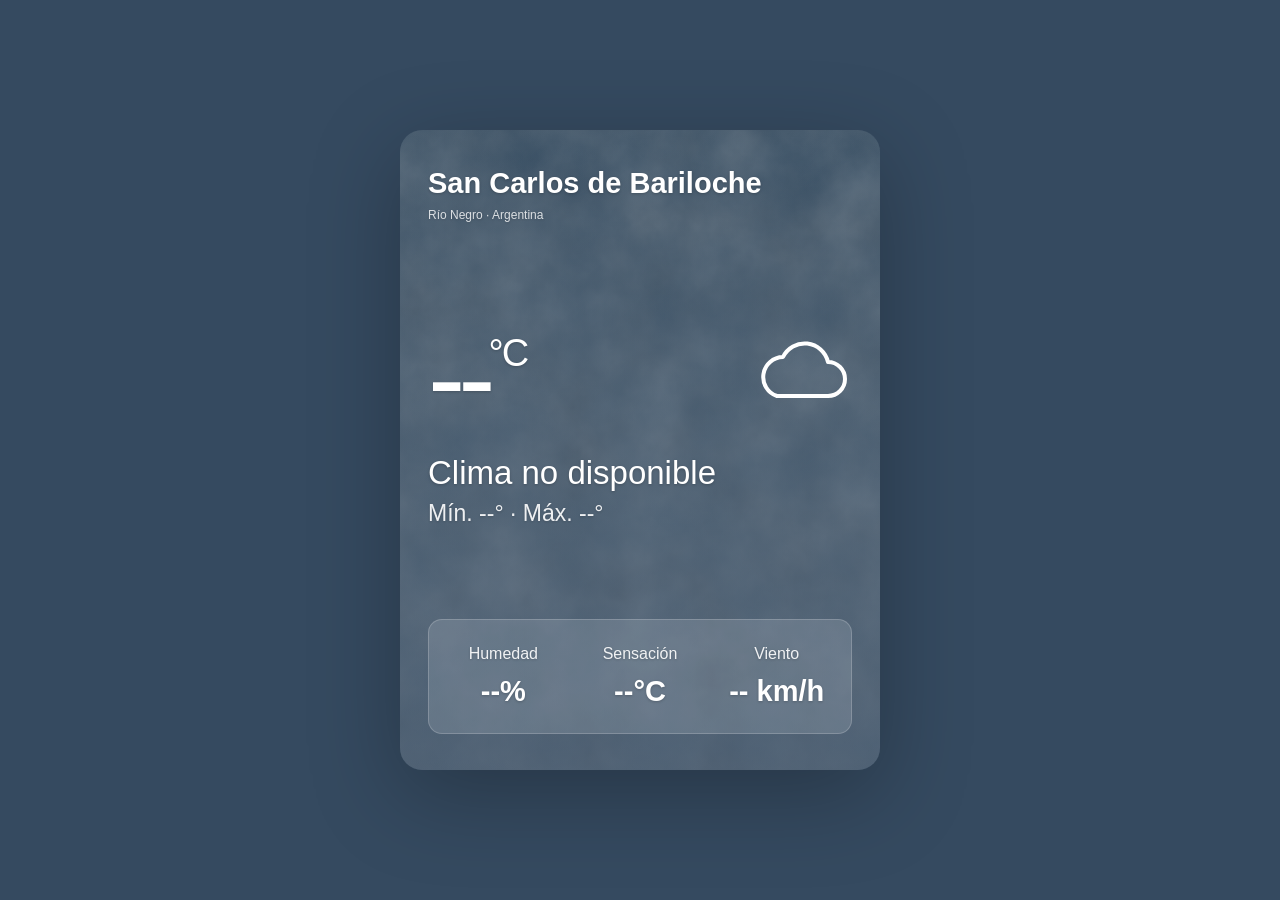
==== commit 52171c13: "Add files via upload" ====
--- a/index.html
+++ b/index.html
@@ -1 +1 @@
-<!doctype html><html lang="es"><head><meta charset="utf-8"><meta name="viewport" content="width=device-width, initial-scale=1"><title>Clima · San Carlos de Bariloche</title><link rel="stylesheet" href="style.css"></head><body class=""><main class="app-container"><header><h1>San Carlos de Bariloche</h1><p class="region">Río Negro · Argentina</p></header><section class="main-weather"><div class="weather-row"><div class="temperature"><span id="main-temp">--</span><span class="unit">°C</span></div><img id="main-weather-icon" src="img/icono-nublado.svg" alt="" width="100" height="100"></div><p id="weather-desc">Consultando clima…</p><p id="temp-range">Mín. --° · Máx. --°</p></section><section class="comfort-card"><div><span class="label">Humedad</span><strong id="comfort-humidity">--%</strong></div><div><span class="label">Sensación</span><strong id="comfort-feels-like">--°C</strong></div><div><span class="label">Viento</span><strong id="comfort-wind">-- km/h</strong></div></section><footer><time id="clock"></time><p id="updated">Esperando datos</p><p id="connection" role="status"></p><a href="https://open-meteo.com/" target="_blank" rel="noopener">Datos: Open-Meteo</a></footer></main><script src="script.js"></script></body></html>+<!doctype html><html lang="es"><head><meta charset="utf-8"><meta name="viewport" content="width=device-width, initial-scale=1"><title>Clima · San Carlos de Bariloche</title><link rel="stylesheet" href="style.css"></head><body class=""><main class="app-container"><header><h1>San Carlos de Bariloche</h1><p class="region">Río Negro · Argentina</p></header><section class="main-weather"><div class="weather-row"><div class="temperature"><span id="main-temp">--</span><span class="unit">°C</span></div><img id="main-weather-icon" src="img/icono-nublado.svg" alt="" width="100" height="100"></div><p id="weather-desc">Consultando clima…</p><p id="temp-range">Mín. --° · Máx. --°</p></section><section class="comfort-card"><div><span class="label">Humedad</span><strong id="comfort-humidity">--%</strong></div><div><span class="label">Sensación</span><strong id="comfort-feels-like">--°C</strong></div><div><span class="label">Viento</span><strong id="comfort-wind">-- km/h</strong></div></section></main><script src="script.js"></script></body></html>
--- a/style.css
+++ b/style.css
@@ -1 +1,21 @@
 *{box-sizing:border-box;margin:0;padding:0}body{--sky:url('img/fondo-nublado.svg');font-family:Arial,Helvetica,sans-serif;color:#fff;min-height:100vh;background:#354a60;display:grid;place-items:center}.app-container{background-image:linear-gradient(#10283a33,#0e233d80),var(--sky);background-size:cover;background-position:center;width:min(100%,480px);padding:36px 28px;min-height:640px;display:flex;flex-direction:column;justify-content:space-between;gap:26px;box-shadow:0 24px 90px #0004;border-radius:22px;margin:24px;text-shadow:0 1px 3px #0003}h1{font-size:22px;font-weight:500;line-height:1.2}.region{font-size:12px;opacity:.8;margin-top:7px}.weather-row{display:flex;align-items:center;justify-content:space-between;gap:8px}.temperature{white-space:nowrap;font-size:112px;line-height:1.15;font-weight:300;letter-spacing:-7px}.unit{font-size:38px;letter-spacing:-2px;vertical-align:top;display:inline-block;margin-top:18px}#weather-desc{font-size:25px;margin-top:12px}#temp-range{font-size:17px;margin-top:8px;opacity:.9}.comfort-card{display:grid;grid-template-columns:repeat(3,1fr);gap:8px;padding:23px 12px;background:#eef6ff24;border:1px solid #ffffff30;border-radius:14px;text-align:center}.label{display:block;font-size:12px;margin-bottom:12px;opacity:.9}strong{font-size:23px;white-space:nowrap}footer{text-align:center;font-size:11px;line-height:1.5}#clock{font-size:17px;display:block;margin-bottom:6px}footer a{color:inherit;font-size:10px;opacity:.7}#connection:empty{display:none}body[data-night="true"] .app-container{background-image:linear-gradient(#051326aa,#051326bb),var(--sky)}.led{display:block;background:#000;min-height:0}.led .app-container{margin:0;border-radius:0;box-shadow:none;overflow:hidden;gap:0;padding:10px;min-height:0}.vertical .app-container{width:160px;height:320px;text-align:center}.vertical h1{font-size:15px}.vertical .region{font-size:9px}.vertical .temperature{font-size:53px;letter-spacing:-3px}.vertical .unit{font-size:20px;margin-top:7px;letter-spacing:-1px}.vertical #main-weather-icon{width:47px;height:47px}.vertical #weather-desc{font-size:14px;margin-top:4px}.vertical #temp-range{font-size:11px;margin-top:4px}.vertical .comfort-card{display:flex;flex-direction:column;padding:8px;gap:8px;border-radius:8px}.vertical .comfort-card div{display:flex;justify-content:space-between;align-items:center}.vertical .label{font-size:11px;margin:0}.vertical strong{font-size:13px}.vertical #clock{font-size:12px;margin:0}.vertical footer{font-size:9px}.led footer a{display:none}.horizontal .app-container{width:240px;height:120px;padding:5px 8px;position:relative}.horizontal h1{font-size:14px}.horizontal .region{display:none}.horizontal .temperature{font-size:36px;letter-spacing:-2px}.horizontal .unit{font-size:17px;margin-top:4px;letter-spacing:0}.horizontal #main-weather-icon{width:32px;height:32px}.horizontal .main-weather{position:relative}.horizontal #weather-desc{position:absolute;left:88px;top:0;width:130px;font-size:10px;line-height:1.15;margin:0;padding-right:32px}.horizontal #temp-range{font-size:9px;margin:0}.horizontal .comfort-card{padding:3px 0;border:0;border-radius:0;background:none;gap:4px}.horizontal .label{font-size:8px;margin:0}.horizontal strong{font-size:10px}.horizontal footer{display:flex;justify-content:space-between;font-size:7px;line-height:1.1;gap:3px}.horizontal #clock{font-size:8px;margin:0}.horizontal #updated{font-size:7px}.horizontal #connection{position:absolute;bottom:0;left:0;background:#183043;width:100%;font-size:8px}@media(max-width:500px){body:not(.led) .app-container{margin:0;border-radius:0;min-height:100svh}} 
+
+/* Mayor legibilidad y eliminación del bloque inferior. */
+body:not(.led) h1{font-size:29px;font-weight:600}
+body:not(.led) #weather-desc{font-size:33px}
+body:not(.led) #temp-range{font-size:23px}
+body:not(.led) .label{font-size:16px}
+body:not(.led) strong{font-size:29px}
+body:not(.led) .comfort-card{padding:25px 10px}
+body:not(.led) .app-container{justify-content:space-between;gap:34px}
+.vertical h1{font-size:18px;font-weight:600}
+.vertical #weather-desc{font-size:18px}
+.vertical #temp-range{font-size:13px}
+.vertical .label{font-size:13px}
+.vertical strong{font-size:16px}
+.horizontal h1{font-size:17px;font-weight:600;line-height:1.05}
+.horizontal #weather-desc{font-size:12px}
+.horizontal #temp-range{font-size:12px}
+.horizontal .label{font-size:10px}
+.horizontal strong{font-size:12px}
+@media(max-width:380px){body:not(.led) .app-container{padding:28px 18px}body:not(.led) strong{font-size:24px}body:not(.led) .label{font-size:14px}}
